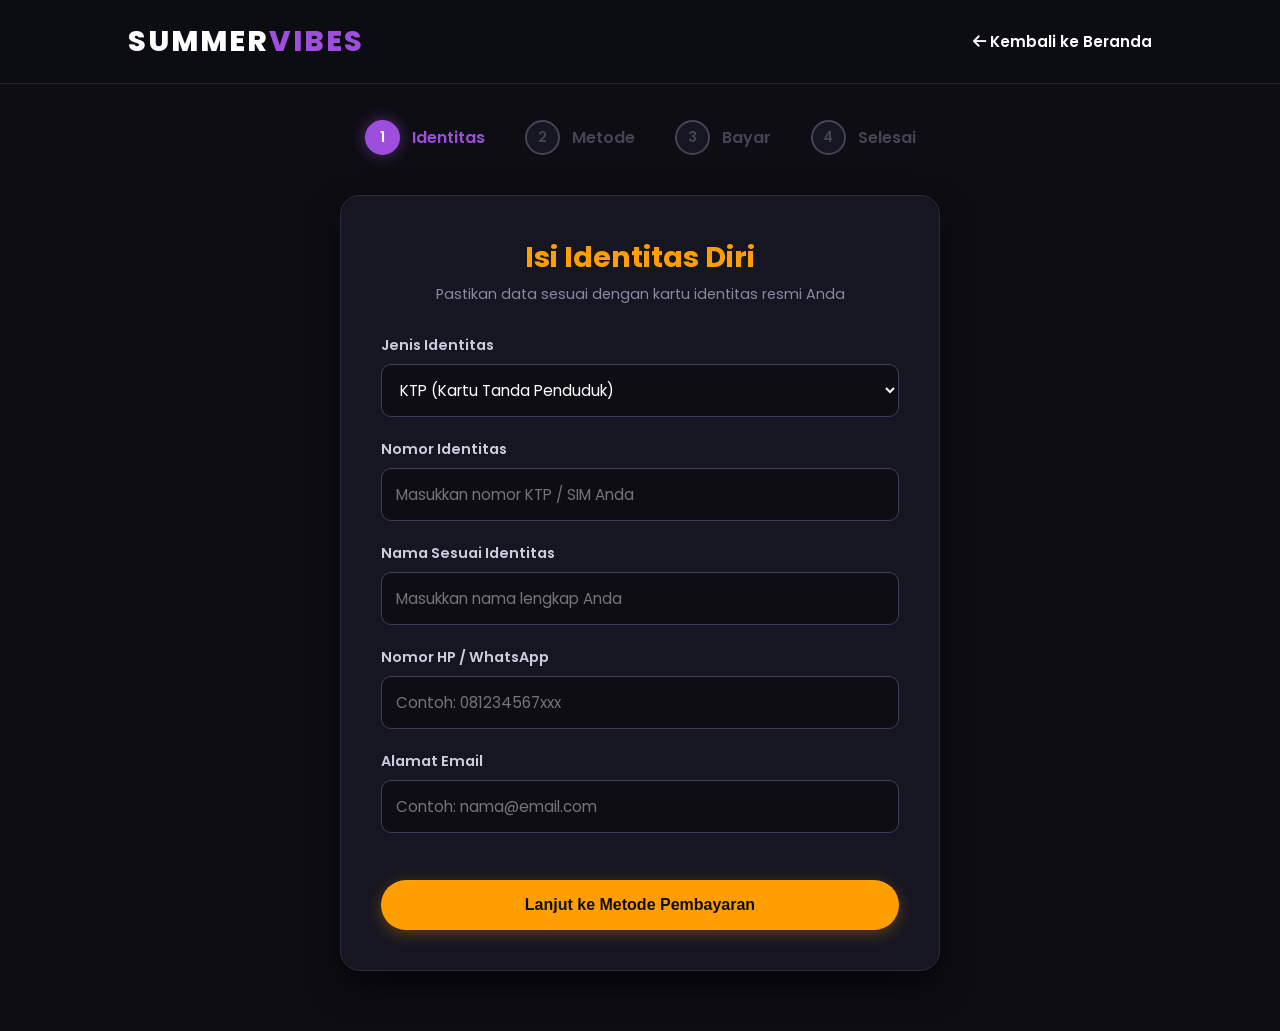
==== payment.html @ f22f917b "Add files via upload" ====
<!DOCTYPE html>
<html lang="id">
<head>
    <meta charset="UTF-8">
    <meta name="viewport" content="width=device-width, initial-scale=1.0">
    <title>Pembayaran Tiket - Summer Vibes Fest 2026</title>
    <link rel="stylesheet" href="payment.css">
    <link href="https://fonts.googleapis.com/css2?family=Poppins:wght@400;600;800&display=swap" rel="stylesheet">
    <link rel="stylesheet" href="https://cdnjs.cloudflare.com/ajax/libs/font-awesome/6.5.1/css/all.min.css">
</head>
<body class="payment-body">

    <header class="payment-header">
        <div class="logo">SUMMER<span>VIBES</span></div>
        <a href="index.html" class="btn-back"><i class="fa-solid fa-arrow-left"></i> Kembali ke Beranda</a>
    </header>

    <div class="step-indicator">
        <div class="step active" id="step-1-indicator">
            <div class="step-number">1</div>
            <span>Identitas</span>
        </div>
        <div class="step" id="step-2-indicator">
            <div class="step-number">2</div>
            <span>Metode</span>
        </div>
        <div class="step" id="step-3-indicator">
            <div class="step-number">3</div>
            <span>Bayar</span>
        </div>
        <div class="step" id="step-4-indicator">
            <div class="step-number">4</div>
            <span>Selesai</span>
        </div>
    </div>

    <main class="payment-box">
        <form id="paymentForm" onsubmit="event.preventDefault();">
            
            <section class="form-step active" id="step-1">
                <h2>Isi Identitas Diri</h2>
                <p class="step-subtitle">Pastikan data sesuai dengan kartu identitas resmi Anda</p>
                
                <div class="form-group">
                    <label for="idType">Jenis Identitas</label>
                    <select id="idType">
                        <option value="KTP">KTP (Kartu Tanda Penduduk)</option>
                        <option value="SIM">SIM (Surat Izin Mengemudi)</option>
                    </select>
                </div>
                <div class="form-group">
                    <label for="idNumber">Nomor Identitas</label>
                    <input type="text" id="idNumber" placeholder="Masukkan nomor KTP / SIM Anda">
                </div>
                <div class="form-group">
                    <label for="fullName">Nama Sesuai Identitas</label>
                    <input type="text" id="fullName" placeholder="Masukkan nama lengkap Anda">
                </div>
                <div class="form-group">
                    <label for="phoneNumber">Nomor HP / WhatsApp</label>
                    <input type="tel" id="phoneNumber" placeholder="Contoh: 081234567xxx">
                </div>
                <div class="form-group">
                    <label for="emailAddress">Alamat Email</label>
                    <input type="email" id="emailAddress" placeholder="Contoh: nama@email.com">
                </div>

                <button type="button" class="btn-action" id="btn-to-step2">Lanjut ke Metode Pembayaran</button>
            </section>


            <section class="form-step" id="step-2">
                <h2>Pilih Metode Pembayaran</h2>
                <p class="step-subtitle">Klik pada salah satu penyedia layanan di bawah ini</p>
                
                <div class="payment-options">
                    <div class="category-title">Virtual Account (Transfer Bank)</div>
                    <div class="option-grid">
                        <button type="button" class="provider-card" data-type="va" data-name="Bank BRI">
                            <i class="fa-solid fa-bank"></i> <span>Bank BRI</span>
                        </button>
                        <button type="button" class="provider-card" data-type="va" data-name="Bank BCA">
                            <i class="fa-solid fa-bank"></i> <span>Bank BCA</span>
                        </button>
                        <button type="button" class="provider-card" data-type="va" data-name="Bank Mandiri">
                            <i class="fa-solid fa-bank"></i> <span>Bank Mandiri</span>
                        </button>
                        <button type="button" class="provider-card" data-type="va" data-name="Bank BSI">
                            <i class="fa-solid fa-bank"></i> <span>Bank BSI</span>
                        </button>
                    </div>

                    <div class="category-title">E-Wallet (Buka Aplikasi Otomatis)</div>
                    <div class="option-grid">
                        <button type="button" class="provider-card" data-type="wallet" data-name="ShopeePay">
                            <i class="fa-solid fa-wallet"></i> <span>ShopeePay</span>
                        </button>
                        <button type="button" class="provider-card" data-type="wallet" data-name="Gopay">
                            <i class="fa-solid fa-wallet"></i> <span>Gopay</span>
                        </button>
                        <button type="button" class="provider-card" data-type="wallet" data-name="LinkAja">
                            <i class="fa-solid fa-wallet"></i> <span>LinkAja</span>
                        </button>
                    </div>

                    <div class="category-title">QR Code</div>
                    <button type="button" class="provider-card full-width" data-type="qris" data-name="QRIS Barcode">
                        <i class="fa-solid fa-qrcode"></i> <span>QRIS (Scan Melalui Aplikasi Apa Saja)</span>
                    </button>
                </div>

                <button type="button" class="btn-action" id="btn-to-step3">Lanjut ke Halaman Pembayaran</button> 

                <button type="button" class="btn-secondary" id="btn-back-to-step1">
                    <i class="fa-solid fa-chevron-left"></i> Kembali & Ubah Identitas
                </button>
            </section>


            <section class="form-step" id="step-3">
                <h2>Selesaikan Pembayaran</h2>
                <p class="step-subtitle">Silakan bayar menggunakan detail di bawah ini</p>

                <div class="timer-box-step3">
                    <i class="fa-regular fa-clock"></i> 
                    <span>Selesaikan pembayaran dalam waktu: <strong id="payment-countdown">10:00</strong></span>
                </div>
                            
                <div class="invoice-box">
                    <div class="invoice-row">
                        <span>Kategori Tiket (<strong id="invoice-ticket-name">VIP Pass</strong>)</span>
                        <span id="invoice-base-price">Rp 0</span>
                    </div>
                    <div class="invoice-row">
                        <span>Biaya Administrasi</span>
                        <span id="invoice-admin-fee">Rp 5.000</span>
                    </div>
                    <div class="invoice-row">
                        <span>PPN 12%</span>
                        <span id="invoice-tax">Rp 0</span>
                    </div>
                    <hr class="invoice-divider">
                    <div class="invoice-row total">
                        <span>Total Tagihan</span>
                        <span id="invoice-total-price">Rp 0</span>
                    </div>
                </div>

                <div class="payment-detail-box">
                    <p style="text-align: center; margin-bottom: 10px; color:#aaa;">Penyedia: <strong id="selected-provider-text" style="color:#ff9e00;">-</strong></p>
                    <div id="dynamic-payment-content" class="dynamic-content">
                        </div>
                </div>

                <button type="button" class="btn-action" id="btn-to-step4">Saya Sudah Melakukan Pembayaran</button>

                <button type="button" class="btn-secondary" id="btn-back-to-step2">
                    <i class="fa-solid fa-rotate-left"></i> Ubah Metode Pembayaran
                </button>
            </section>


            <section class="form-step" id="step-4">
                <div class="validation-status">
                    <i class="fa-solid fa-circle-check status-icon" style="color: #00e676; text-shadow: 0 0 15px rgba(0, 230, 118, 0.4);"></i>
                    <h2>Tiket Dalam Proses Pengiriman!</h2>
                    <p class="step-subtitle">Pembayaran Anda berhasil kami terima.</p>
                </div>

                <div class="summary-box">
                    <p class="summary-title">E-Ticket PDF resmi beserta kode akses panggung sedang dikirim ke:</p>
                    <div class="summary-item">
                        <i class="fa-brands fa-whatsapp icon-wa"></i>
                        <span id="dest-wa">0812xxx (WhatsApp)</span>
                    </div>
                    <div class="summary-item">
                        <i class="fa-solid fa-envelope icon-mail"></i>
                        <span id="dest-email">nama@email.com</span>
                    </div>
                </div>

                <p class="warning-text" style="color: #ff9e00;">
                    *Mohon periksa folder 'Kotak Masuk' atau 'Spam' pada email Anda dalam waktu 5-10 menit ke depan.
                </p>
                
                <a href="index.html" class="btn-secondary" style="text-align: center; text-decoration: none; display: block; margin-top: 30px;">Kembali ke Halaman Utama</a>
            </section>

        </form>
    </main>

    <script src="payment.js"></script>
</body>
</html>
---- payment.css ----
/* =========================================================================
   1. RESET STYLING & ATURAN GLOBAL Halaman
   ========================================================================= */
* {
    margin: 0;
    padding: 0;
    box-sizing: border-box; /* Memastikan padding tidak merusak ukuran total elemen */
}

body.payment-body {
    font-family: 'Poppins', sans-serif;
    background-color: #0d0d13; /* Hitam pekat modern senada dengan konsep konser */
    color: #ffffff;
    min-height: 100vh;
    display: flex;
    flex-direction: column;
    align-items: center;
    padding-top: 120px; /* Jarak atas agar konten tidak tertutup oleh navbar fixed */
}

/* =========================================================================
   2. ATURAN BAGIAN KEPALA (Navbar Header)
   ========================================================================= */
.payment-header {
    width: 100%;
    padding: 20px 10%;
    background-color: rgba(13, 13, 19, 0.95);
    border-bottom: 1px solid #222;
    display: flex;
    justify-content: space-between;
    align-items: center;
    position: fixed; /* Mengunci posisi header di bagian atas saat di-scroll */
    top: 0;
    left: 0;
    z-index: 1000; /* Menjamin header berada di lapisan paling depan */
}

.logo {
    font-size: 1.8rem;
    font-weight: 800;
    letter-spacing: 2px;
}

.logo span {
    color: #9d4edd; /* Aksen warna ungu ikonik festival */
}

.btn-back {
    color: #ffffff;
    text-decoration: none;
    font-weight: 600;
    font-size: 0.95rem;
    transition: color 0.3s ease;
}

.btn-back:hover {
    color: #ff9e00; /* Transisi halus berubah oranye saat disorot kursor */
}

/* =========================================================================
   3. INDIKATOR ALUR PROGRES TAHAPAN (Step Indicator)
   ========================================================================= */
.step-indicator {
    display: flex;
    justify-content: center;
    gap: 40px;
    margin-bottom: 40px;
}

.step {
    display: flex;
    align-items: center;
    gap: 12px;
    color: #444455; /* Warna abu-abu redup penanda step belum dilewati */
    font-weight: 600;
    transition: color 0.3s;
}

.step.active {
    color: #9d4edd; /* Berubah ungu menyala ketika user berada di step ini */
}

.step-number {
    width: 35px;
    height: 35px;
    border-radius: 50%;
    background-color: #161622;
    border: 2px solid #444455;
    display: flex;
    justify-content: center;
    align-items: center;
    font-size: 0.9rem;
}

.step.active .step-number {
    background-color: #9d4edd;
    border-color: #9d4edd;
    color: #ffffff;
    box-shadow: 0 0 15px rgba(157, 78, 221, 0.5); /* Efek lingkaran bersinar (glow) */
}

/* =========================================================================
   4. STRUKTUR UTAMA KOTAK FORMULIR (Main Payment Box)
   ========================================================================= */
.payment-box {
    background-color: #161622; /* Kontainer abu gelap agar form terlihat kontras */
    border: 1px solid #2d2d3f;
    border-radius: 20px;
    padding: 40px;
    width: 90%;
    max-width: 600px;
    box-shadow: 0 15px 35px rgba(0, 0, 0, 0.6);
    margin-bottom: 60px;
}

h2 {
    font-size: 1.8rem;
    text-align: center;
    color: #ff9e00; /* Warna judul kuning-oranye khas tombol utama */
    margin-bottom: 5px;
}

.step-subtitle {
    font-size: 0.9rem;
    color: #8888a0;
    text-align: center;
    margin-bottom: 30px;
}

/* --- Logika Dasar Pengontrol Tampilan Form Multi-Step --- */
.form-step {
    display: none; /* Menyembunyikan langkah form secara default */
}

.form-step.active {
    display: block; /* Menampilkan isi langkah form yang sedang aktif diproses JS */
}

/* =========================================================================
   5. ATURAN INPUT FORMULIR - TAHAP 1 (Identitas Pelanggan)
   ========================================================================= */
.form-group {
    margin-bottom: 22px;
}

.form-group label {
    display: block;
    margin-bottom: 8px;
    font-size: 0.9rem;
    font-weight: 600;
    color: #ccccdd;
}

.form-group input, .form-group select {
    width: 100%;
    padding: 14px;
    background-color: #0d0d13;
    border: 1px solid #3d3d5c;
    border-radius: 10px;
    color: #ffffff;
    font-family: inherit;
    font-size: 0.95rem;
    transition: border-color 0.3s;
}

.form-group input:focus, .form-group select:focus {
    outline: none;
    border-color: #9d4edd; /* Frame input menyala ungu saat diklik/diketik oleh user */
}

/* =========================================================================
   6. GRID & KARTU LAYANAN NYATA - TAHAP 2 (Metode Pembayaran)
   ========================================================================= */
.category-title {
    font-size: 0.85rem;
    font-weight: 600;
    color: #9d4edd;
    margin: 25px 0 12px 0;
    text-transform: uppercase;
    letter-spacing: 1px; /* Memberi jarak antar huruf sub-kategori metode */
}

.option-grid {
    display: grid;
    grid-template-columns: repeat(auto-fit, minmax(120px, 1fr)); /* Grid responsif menyesuaikan lebar layar hp/pc */
    gap: 15px;
}

.provider-card {
    background-color: #0d0d13;
    border: 1px solid #3d3d5c;
    color: white;
    padding: 20px 15px;
    border-radius: 12px;
    cursor: pointer;
    display: flex;
    flex-direction: column;
    align-items: center;
    gap: 10px;
    font-family: inherit;
    font-size: 0.9rem;
    font-weight: 600;
    transition: all 0.3s ease;
}

.provider-card i {
    font-size: 1.6rem;
    color: #ff9e00;
}

.provider-card:hover {
    border-color: #ff9e00;
    transform: translateY(-3px); /* Efek melayang naik sedikit saat didekati kursor */
    box-shadow: 0 5px 15px rgba(255, 158, 0, 0.2);
}

.provider-card.full-width {
    width: 100%;
    flex-direction: row; /* Layout mendatar khusus untuk tombol lebar QRIS */
    justify-content: center;
    gap: 15px;
    padding: 18px;
}

/* =========================================================================
   7. DETAIL TRANSAKSI & DETAIL HARGA - TAHAP 3 (Halaman Pembayaran)
   ========================================================================= */
/* --- A. Countdown Batas Waktu Bayar (Opsi B) --- */
.timer-box-step3 {
    background-color: rgba(255, 158, 0, 0.1);
    border: 1px solid #ff9e00;
    color: #ff9e00;
    border-radius: 10px;
    padding: 15px;
    text-align: center;
    margin-bottom: 20px;
    font-size: 0.95rem;
    display: flex;
    justify-content: center;
    align-items: center;
    gap: 10px;
}

.timer-box-step3 strong {
    font-size: 1.1rem;
    font-weight: 800;
}

/* --- B. Kotak Ringkasan Rincian Invoice (Opsi A) --- */
.invoice-box {
    background-color: #12121c;
    border: 1px solid #3d3d5c;
    border-radius: 12px;
    padding: 20px;
    margin-bottom: 20px;
}

.invoice-row {
    display: flex;
    justify-content: space-between;
    font-size: 0.9rem;
    color: #ccccdd;
    margin-bottom: 10px;
}

.invoice-row strong {
    color: #ff9e00;
}

.invoice-divider {
    border: none;
    border-top: 1px solid #3d3d5c;
    margin: 12px 0;
}

.invoice-row.total {
    font-size: 1.1rem;
    font-weight: 800;
    color: #ffffff;
}

.invoice-row.total span:last-child {
    color: #ff9e00;
    text-shadow: 0 0 10px rgba(255, 158, 0, 0.3);
}

/* --- C. Kontainer Detail Metode Pembayaran Dinamis --- */
.payment-detail-box {
    background-color: #0d0d13;
    border: 1px solid #3d3d5c;
    border-radius: 12px;
    padding: 30px;
    margin-bottom: 20px;
}

.dynamic-content {
    text-align: center;
    padding: 10px 0;
}

/* --- D. Komponen Copy / Salin Nomor Virtual Account --- */
.va-copy-wrapper {
    display: flex;
    align-items: center;
    justify-content: space-between;
    background-color: #161622;
    border: 1px dashed #9d4edd;
    border-radius: 10px;
    padding: 12px 20px;
    margin: 15px 0;
}

.va-number-display {
    font-size: 1.6rem;
    font-weight: 800;
    color: #ffffff;
    letter-spacing: 2px;
    margin: 0;
}

.btn-copy {
    background: none;
    border: none;
    color: #ff9e00;
    cursor: pointer;
    font-size: 1.2rem;
    padding: 5px 10px;
    transition: all 0.2s;
    display: flex;
    align-items: center;
    gap: 5px;
}

.btn-copy:hover {
    color: #9d4edd;
    transform: scale(1.1);
}

.btn-copy span {
    font-size: 0.75rem;
    font-weight: 600;
    font-family: 'Poppins', sans-serif;
}

/* --- E. Tampilan QRIS Cetak Putih --- */
.barcode-simulasi {
    background-color: white; /* Latar putih wajib agar sensor scanner kamera berfungsi optimal */
    padding: 15px;
    border-radius: 8px;
    display: inline-block;
    margin: 15px auto;
}

.barcode-simulasi i {
    font-size: 8rem;
    color: #000000;
    display: block;
}

/* =========================================================================
   8. NOTIFIKASI PENGIRIMAN ETICKET SUKSES - TAHAP 4 (Selesai)
   ========================================================================= */
.validation-status {
    text-align: center;
    padding: 10px 0;
}

.status-icon {
    font-size: 3.5rem;
    color: #9d4edd;
    margin-bottom: 20px;
}

.summary-box {
    background-color: #0d0d13;
    border-left: 4px solid #ff9e00; /* Garis aksen oranye vertikal di sisi kiri box summary */
    padding: 20px;
    border-radius: 8px;
    margin: 25px 0;
}

.summary-title {
    font-size: 0.85rem;
    color: #8888a0;
    margin-bottom: 12px;
}

.summary-item {
    display: flex;
    align-items: center;
    gap: 10px;
    font-size: 0.95rem;
    margin-bottom: 8px;
    font-weight: 600;
}

.summary-item i.icon-wa { color: #25d366; } /* Warna hijau resmi ikon WhatsApp */
.summary-item i.icon-mail { color: #ea4335; } /* Warna merah resmi ikon Gmail */

.warning-text {
    font-size: 0.8rem;
    color: #666680;
    text-align: center;
    line-height: 1.4;
}

/* =========================================================================
   9. TOMBOL AKSI UTAMA DAN SEKUNDER (Navigasi Button)
   ========================================================================= */
/* --- Tombol Utama (Primary Button / Maju / Bayar) --- */
.btn-action {
    width: 100%;
    background-color: #ff9e00;
    color: #0d0d13;
    border: none;
    padding: 16px;
    border-radius: 50px;
    font-weight: 800;
    font-size: 1rem;
    cursor: pointer;
    margin-top: 25px;
    box-shadow: 0 4px 15px rgba(255, 158, 0, 0.3);
    transition: all 0.3s;
}

.btn-action:hover {
    transform: translateY(-2px);
    box-shadow: 0 6px 20px rgba(255, 158, 0, 0.5);
}

/* --- Tombol Mundur Sekunder (Secondary Button / Kembali / Ubah Metode - Opsi C) --- */
.btn-secondary {
    width: 100%;
    background-color: transparent;
    color: #8888a0;
    border: 1px solid #3d3d5c;
    padding: 14px;
    border-radius: 50px;
    font-weight: 600;
    font-size: 0.9rem;
    cursor: pointer;
    margin-top: 15px;
    display: flex;
    align-items: center;
    justify-content: center;
    gap: 8px;
    transition: all 0.3s ease;
}

.btn-secondary:hover {
    color: #ffffff;
    border-color: #9d4edd;
    background-color: rgba(157, 78, 221, 0.05);
}

/* --- Modifikasi Keamanan: Membekukan form jika waktu habis (Locking System) --- */
.disabled-step {
    opacity: 0.4;
    pointer-events: none; /* Menolak seluruh interaksi klik dari user ke area elemen ini */
}
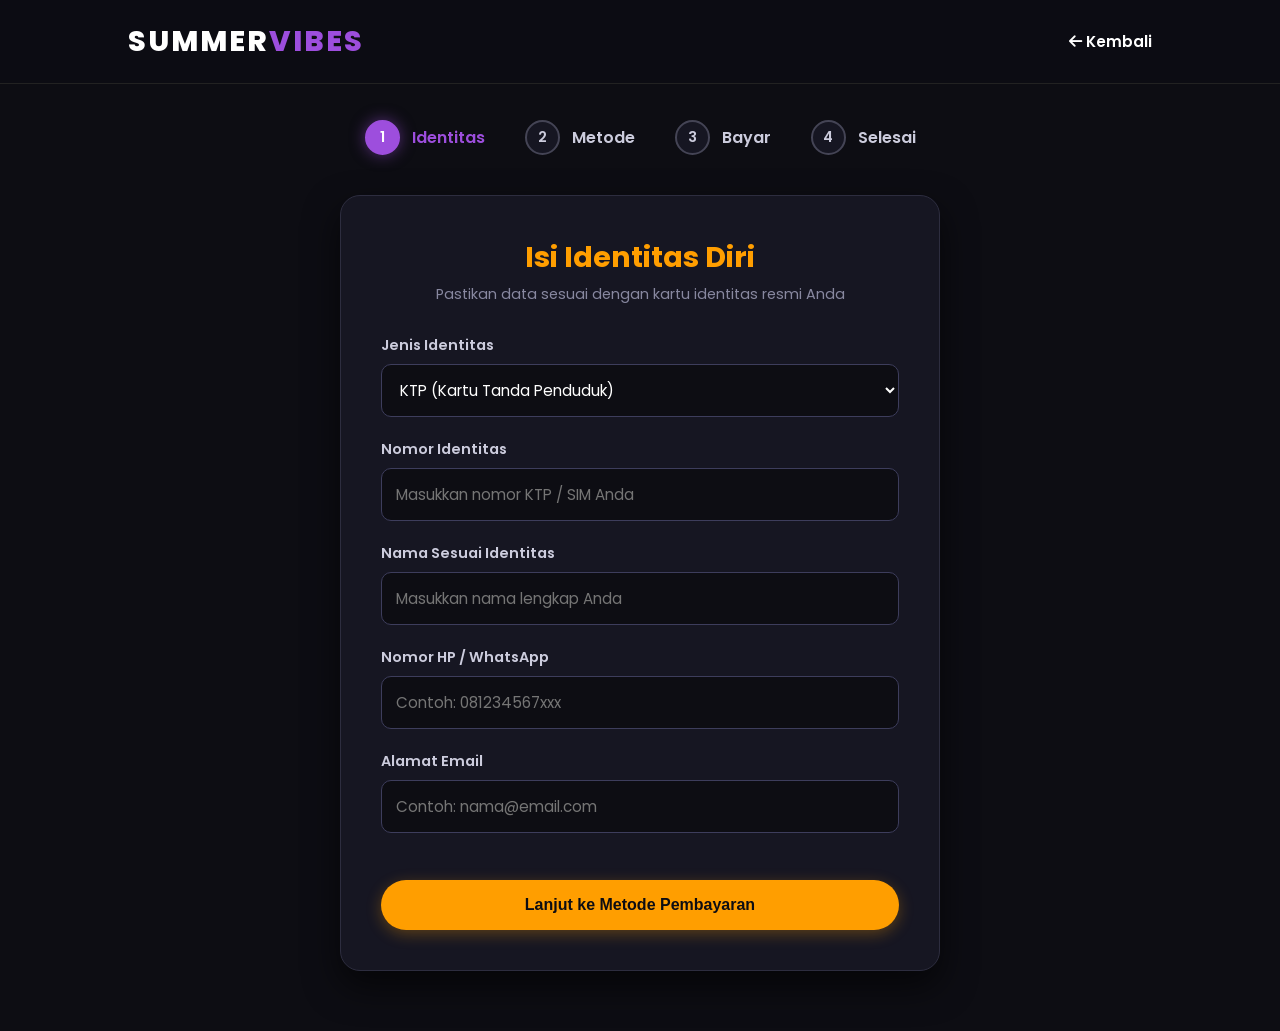
==== commit 84ed70db: "Refactor payment.html for improved readability" ====
--- a/payment.html
+++ b/payment.html
@@ -12,7 +12,7 @@
 
     <header class="payment-header">
         <div class="logo">SUMMER<span>VIBES</span></div>
-        <a href="index.html" class="btn-back"><i class="fa-solid fa-arrow-left"></i> Kembali ke Beranda</a>
+        <a href="index.html" class="btn-back"><i class="fa-solid fa-arrow-left"></i> Kembali</a>
     </header>
 
     <div class="step-indicator">
@@ -191,4 +191,4 @@
 
     <script src="payment.js"></script>
 </body>
-</html>+</html>
--- a/payment.css
+++ b/payment.css
@@ -71,7 +71,7 @@
     display: flex;
     align-items: center;
     gap: 12px;
-    color: #444455; /* Warna abu-abu redup penanda step belum dilewati */
+    color: #ccccdd; /* Warna putih penanda step belum dilewati */
     font-weight: 600;
     transition: color 0.3s;
 }
@@ -457,4 +457,70 @@
 .disabled-step {
     opacity: 0.4;
     pointer-events: none; /* Menolak seluruh interaksi klik dari user ke area elemen ini */
-}+}
+
+/* =========================================================================
+   10. RESPONSIVE DESIGN UNTUK LAYAR HP (MOBILE OPTIMIZATION)
+   ========================================================================= */
+@media screen and (max-width: 768px) {
+
+    html, body.payment-body {
+        width: 100%;
+        overflow-x:hidden;
+        padding-top: 40px; /* Mengurangi jarak atas */
+    }
+
+    .payment-header {
+        padding: 15px 5%;
+    }
+
+    .logo {
+        font-size: 1.3rem;
+    }
+    
+    /* 1. Kontainer Utama Indikator: Menjaga posisi horizontal di tengah layar */
+    .step-indicator {
+        display: flex !important;
+        flex-direction: row !important; /* Angka tetap berjejer ke samping */
+        justify-content: center !important;
+        gap: 20px; /* Jarak antar kolom tahapan */
+        margin: 20px auto 30px auto;
+        width: 100%;
+        max-width: 400px;
+        padding: 0 10px;
+    }
+
+    /* 2. Tiap Blok Tahapan: Mengubah susunan internal menjadi VERTIKAL (Angka di atas, Teks di bawah) */
+    .step {
+        display: flex !important;
+        flex-direction: column !important; /* KUNCI UTAMA: Memaksa elemen turun ke bawah */
+        align-items: center !important;    /* Membuat angka dan teks lurus di tengah */
+        gap: 8px !important;               /* Jarak vertikal antara angka dan teks di bawahnya */
+        flex: 1;                           /* Membagi ruang sama rata */
+    }
+
+    /* 3. Memaksa Teks Font Tahapan Muncul Kembali di Bawah Angka */
+    .step span {
+        display: block !important;         /* Membuka blokir display:none yang menyembunyikan teks */
+        visibility: visible !important;
+        font-size: 0.65rem !important;     /* Ukuran font dibuat mini/ramping agar pas di layar HP */
+        font-weight: 700 !important;       /* Membuat teks cukup tebal agar mudah dibaca */
+        color: #ccccdd !important;       /* Warna teks putih yang elegan */
+        text-align: center !important;     /* Teks rata tengah tepat di bawah lingkaran */
+        text-transform: uppercase;         /* Membuat teks menjadi huruf kapital semua */
+        white-space: nowrap;               /* Mencegah teks patah menjadi 2 baris jika terlalu panjang */
+    }
+
+    /* Mengubah warna teks tahapan yang sedang aktif menjadi warna ungu terang */
+    .step.active span {
+        color: #9d4edd !important;
+    }
+
+    /* 4. Menyesuaikan Ukuran Lingkaran Angka Agar Proporsional */
+    .step-number {
+        width: 35px !important;
+        height: 35px !important;
+        font-size: 0.9rem !important;
+        margin: 0 !important;              /* Menghapus margin bawaan komputer/laptop */
+    }
+}
